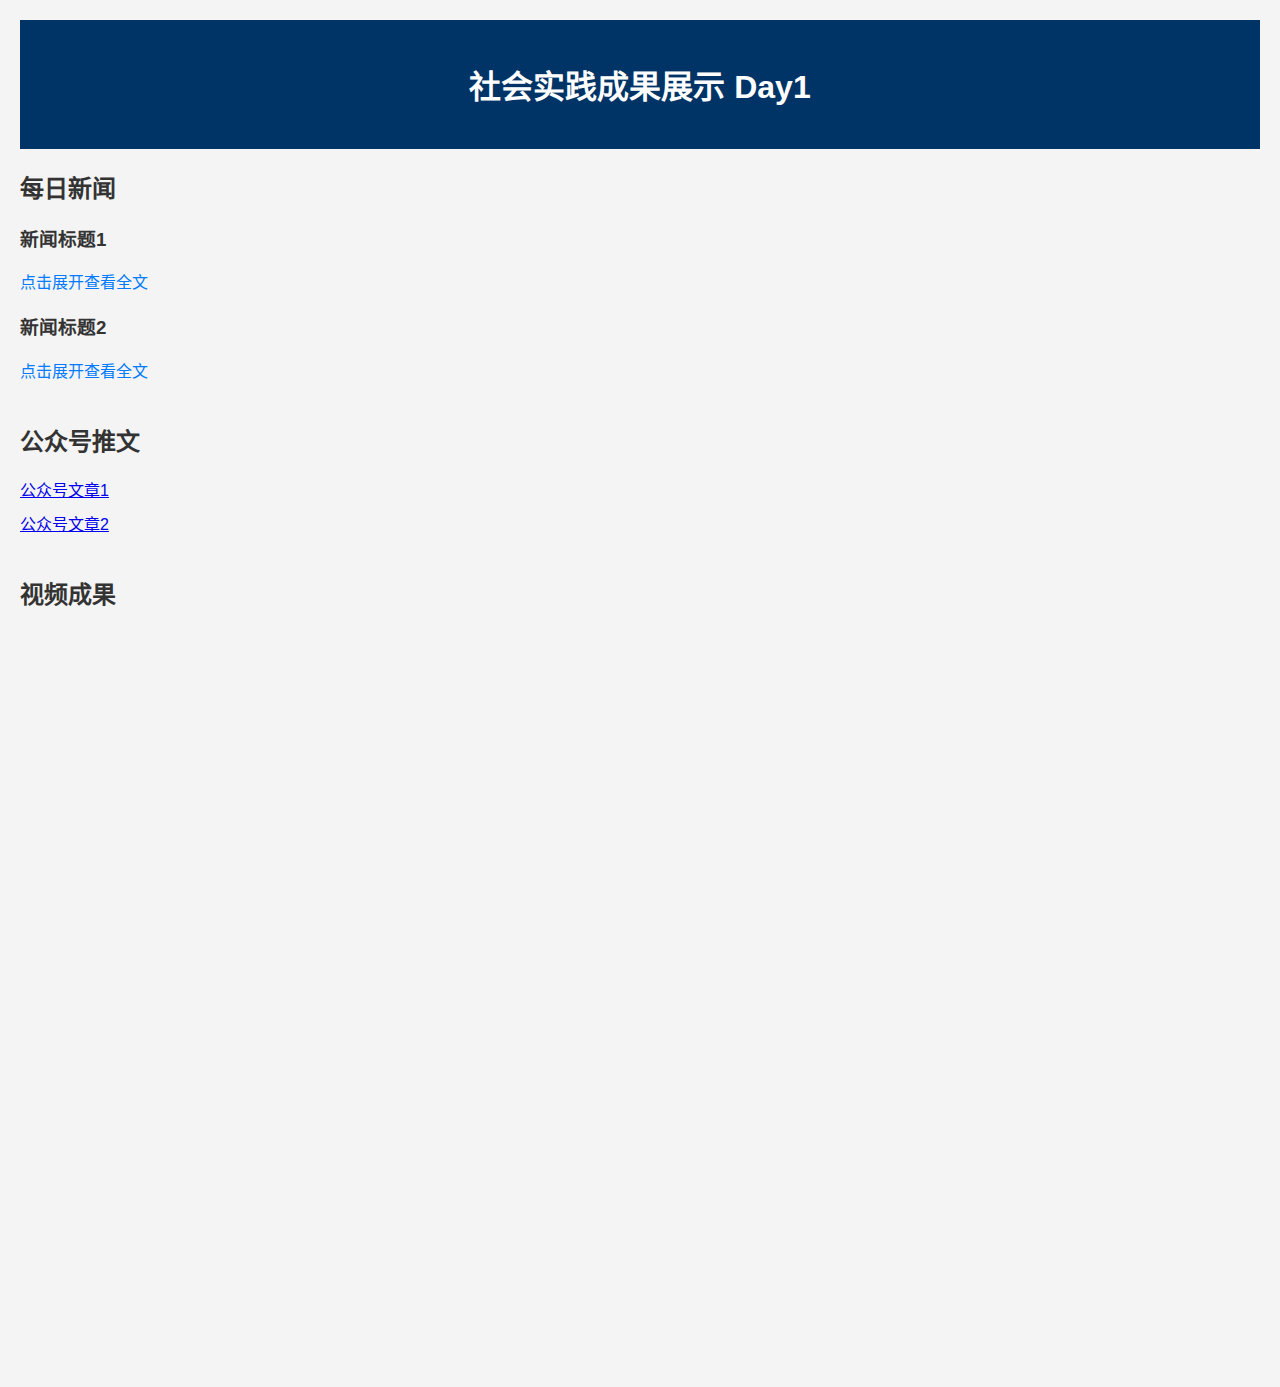
==== day1.html @ 8fabe812 "Add files via upload" ====
<!DOCTYPE html>
<html lang="zh-CN">
<head>
    <meta charset="UTF-8">
    <meta name="viewport" content="width=device-width, initial-scale=1.0">
    <title>社会实践成果展示</title>
    <style>
        body {
            font-family: Arial, sans-serif;
            background-color: #f4f4f4;
            color: #333;
            margin: 0;
            padding: 20px;
        }
        header {
            text-align: center;
            padding: 20px 0;
            background-color: #003366;
            color: white;
        }
        section {
            margin-bottom: 40px;
        }
        .news-intro {
            display: block;
            cursor: pointer;
            color: #007BFF;
            margin-bottom: 10px;
        }
        .news-content {
            display: none;
            padding-left: 20px;
        }
        .wechat-articles ul {
            list-style-type: none;
            padding: 0;
        }
        .wechat-articles ul li {
            margin-bottom: 10px;
        }
        .video-container {
            position: relative;
            width: 100%;
            max-width: 600px;
            margin: auto;
            padding-top: 56.25%; /* 16:9 Aspect Ratio */
        }
        .video-container iframe {
            position: absolute;
            top: 0;
            left: 0;
            width: 100%;
            height: 100%;
            border: none;
        }
    </style>
</head>
<body>
    <header>
        <h1>社会实践成果展示 Day1</h1>
    </header>

    <section id="daily-news">
        <h2>每日新闻</h2>
        <article>
            <h3 class="news-title">新闻标题1</h3>
            <span class="news-intro" onclick="toggleNewsContent(1)">点击展开查看全文</span>
            <div class="news-content" id="news-content-1">
                <p>这里是新闻内容的详细部分...</p>
            </div>
        </article>
        <article>
            <h3 class="news-title">新闻标题2</h3>
            <span class="news-intro" onclick="toggleNewsContent(2)">点击展开查看全文</span>
            <div class="news-content" id="news-content-2">
                <p>这里是新闻内容的详细部分...</p>
            </div>
        </article>
        <!-- 可以继续添加更多文章 -->
    </section>

    <section id="wechat-articles">
        <h2>公众号推文</h2>
        <div class="wechat-articles">
            <ul>
                <li><a href="https://mp.weixin.qq.com/s/xxxxx" target="_blank">公众号文章1</a></li>
                <li><a href="https://mp.weixin.qq.com/s/yyyyy" target="_blank">公众号文章2</a></li>
                <!-- 可以继续添加更多链接 -->
            </ul>
        </div>
    </section>

    <section id="video-results">
        <h2>视频成果</h2>
        <div class="video-container">
            <iframe src="https://www.youtube.com/embed/dQw4w9WgXcQ" allowfullscreen></iframe>
        </div>
        <!-- 可以继续添加更多视频 -->
    </section>

    <script>
        function toggleNewsContent(id) {
            var content = document.getElementById('news-content-' + id);
            if (content.style.display === "none" || content.style.display === "") {
                content.style.display = "block";
            } else {
                content.style.display = "none";
            }
        }
    </script>
</body>
</html>
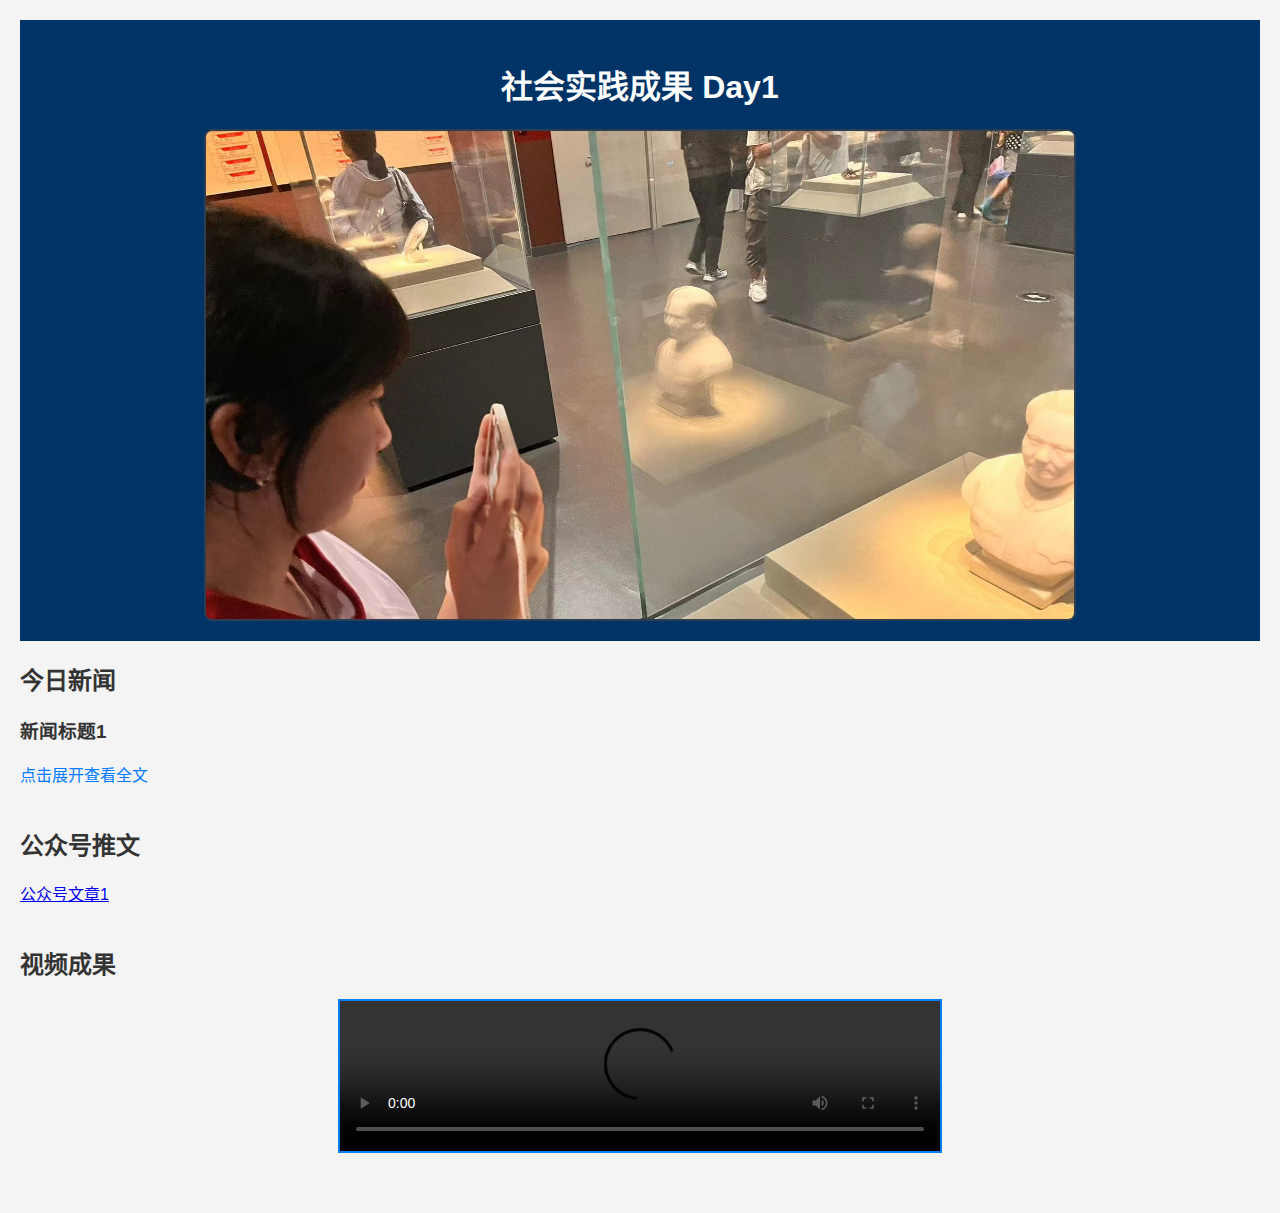
==== commit e0bfd0a1: "Add files via upload" ====
--- a/day1.html
+++ b/day1.html
@@ -4,75 +4,28 @@
     <meta charset="UTF-8">
     <meta name="viewport" content="width=device-width, initial-scale=1.0">
     <title>社会实践成果展示</title>
-    <style>
-        body {
-            font-family: Arial, sans-serif;
-            background-color: #f4f4f4;
-            color: #333;
-            margin: 0;
-            padding: 20px;
-        }
-        header {
-            text-align: center;
-            padding: 20px 0;
-            background-color: #003366;
-            color: white;
-        }
-        section {
-            margin-bottom: 40px;
-        }
-        .news-intro {
-            display: block;
-            cursor: pointer;
-            color: #007BFF;
-            margin-bottom: 10px;
-        }
-        .news-content {
-            display: none;
-            padding-left: 20px;
-        }
-        .wechat-articles ul {
-            list-style-type: none;
-            padding: 0;
-        }
-        .wechat-articles ul li {
-            margin-bottom: 10px;
-        }
-        .video-container {
-            position: relative;
-            width: 100%;
-            max-width: 600px;
-            margin: auto;
-            padding-top: 56.25%; /* 16:9 Aspect Ratio */
-        }
-        .video-container iframe {
-            position: absolute;
-            top: 0;
-            left: 0;
-            width: 100%;
-            height: 100%;
-            border: none;
-        }
-    </style>
+    <link rel="stylesheet" href="style1.css">
 </head>
 <body>
     <header>
-        <h1>社会实践成果展示 Day1</h1>
+        <h1>社会实践成果 Day1</h1>
+        <div class="carousel">
+            <div class="carousel-inner">
+                <!-- 这里放置图片 -->
+                <div class="carousel-item active" id="item1">
+                    <img src="images/pic1.jpg" alt="Image 1">
+                </div>
+                <!-- 继续添加图片... -->
+            </div>
+        </div>
     </header>
 
     <section id="daily-news">
-        <h2>每日新闻</h2>
+        <h2>今日新闻</h2>
         <article>
             <h3 class="news-title">新闻标题1</h3>
             <span class="news-intro" onclick="toggleNewsContent(1)">点击展开查看全文</span>
             <div class="news-content" id="news-content-1">
-                <p>这里是新闻内容的详细部分...</p>
-            </div>
-        </article>
-        <article>
-            <h3 class="news-title">新闻标题2</h3>
-            <span class="news-intro" onclick="toggleNewsContent(2)">点击展开查看全文</span>
-            <div class="news-content" id="news-content-2">
                 <p>这里是新闻内容的详细部分...</p>
             </div>
         </article>
@@ -84,7 +37,6 @@
         <div class="wechat-articles">
             <ul>
                 <li><a href="https://mp.weixin.qq.com/s/xxxxx" target="_blank">公众号文章1</a></li>
-                <li><a href="https://mp.weixin.qq.com/s/yyyyy" target="_blank">公众号文章2</a></li>
                 <!-- 可以继续添加更多链接 -->
             </ul>
         </div>
@@ -93,20 +45,14 @@
     <section id="video-results">
         <h2>视频成果</h2>
         <div class="video-container">
-            <iframe src="https://www.youtube.com/embed/dQw4w9WgXcQ" allowfullscreen></iframe>
+            <video controls>
+                <source src="videos/video1.mp4" type="video/mp4">
+                您的浏览器不支持HTML5视频。
+            </video>
         </div>
         <!-- 可以继续添加更多视频 -->
     </section>
 
-    <script>
-        function toggleNewsContent(id) {
-            var content = document.getElementById('news-content-' + id);
-            if (content.style.display === "none" || content.style.display === "") {
-                content.style.display = "block";
-            } else {
-                content.style.display = "none";
-            }
-        }
-    </script>
 </body>
+<script src="script.js"></script>
 </html>
--- a/style1.css
+++ b/style1.css
@@ -0,0 +1,95 @@
+
+        body {
+            font-family: Arial, sans-serif;
+            background-color: #f4f4f4;
+            color: #333;
+            margin: 0;
+            padding: 20px;
+        }
+        header {
+            text-align: center;
+            padding: 20px 0;
+            background-color: #003366;
+            color: white;
+        }
+        section {
+            margin-bottom: 40px;
+        }
+        .news-intro {
+            display: block;
+            cursor: pointer;
+            color: #007BFF;
+            margin-bottom: 10px;
+        }
+        .news-content {
+            display: none;
+            padding-left: 20px;
+        }
+        .wechat-articles ul {
+            list-style-type: none;
+            padding: 0;
+        }
+        .wechat-articles ul li {
+            margin-bottom: 10px;
+        }
+        video {
+    width: 80%; /* 设置视频初始宽度为页面宽度的80% */
+    max-width: 600px; /* 最大宽度设置为600px */
+    height: auto; /* 自动调整高度，保持宽高比 */
+    display: block;
+    margin: 10px auto; /* 居中显示 */
+    border: 2px solid #097ef3;
+}
+
+/* 视频全屏时的样式 */
+video:fullscreen {
+    width: 80%;
+    height: 70%;
+}
+.carousel {
+    position: relative;
+    max-width: 70%; /* 宽度为页面宽度的80% */
+    margin: 0 auto; /* 居中显示 */
+    overflow: hidden; /* 隐藏溢出的部分 */
+    border: 2px solid #2c3e50;
+    border-radius: 8px;
+}
+
+.carousel-inner {
+    display: flex;
+    transition: transform 0.5s ease-in-out;
+    width: 100%;
+    height: 0;
+    padding-bottom: 56.25%; /* 16:9 比例控制 */
+    position: relative;
+}
+
+.carousel-item {
+    min-width: 100%;
+    box-sizing: border-box;
+}
+
+.carousel img {
+    width: 100%;
+    display: block;
+}
+
+.carousel-control-prev,
+.carousel-control-next {
+    position: absolute;
+    top: 60%;
+    transform: translateY(-50%);
+    background-color: rgba(0, 0, 0, 0.5);
+    color: white;
+    padding: 10px;
+    cursor: pointer;
+    border-radius: 50%;
+}
+
+.carousel-control-prev {
+    left: 20px;
+}
+
+.carousel-control-next {
+    right: 20px;
+}   
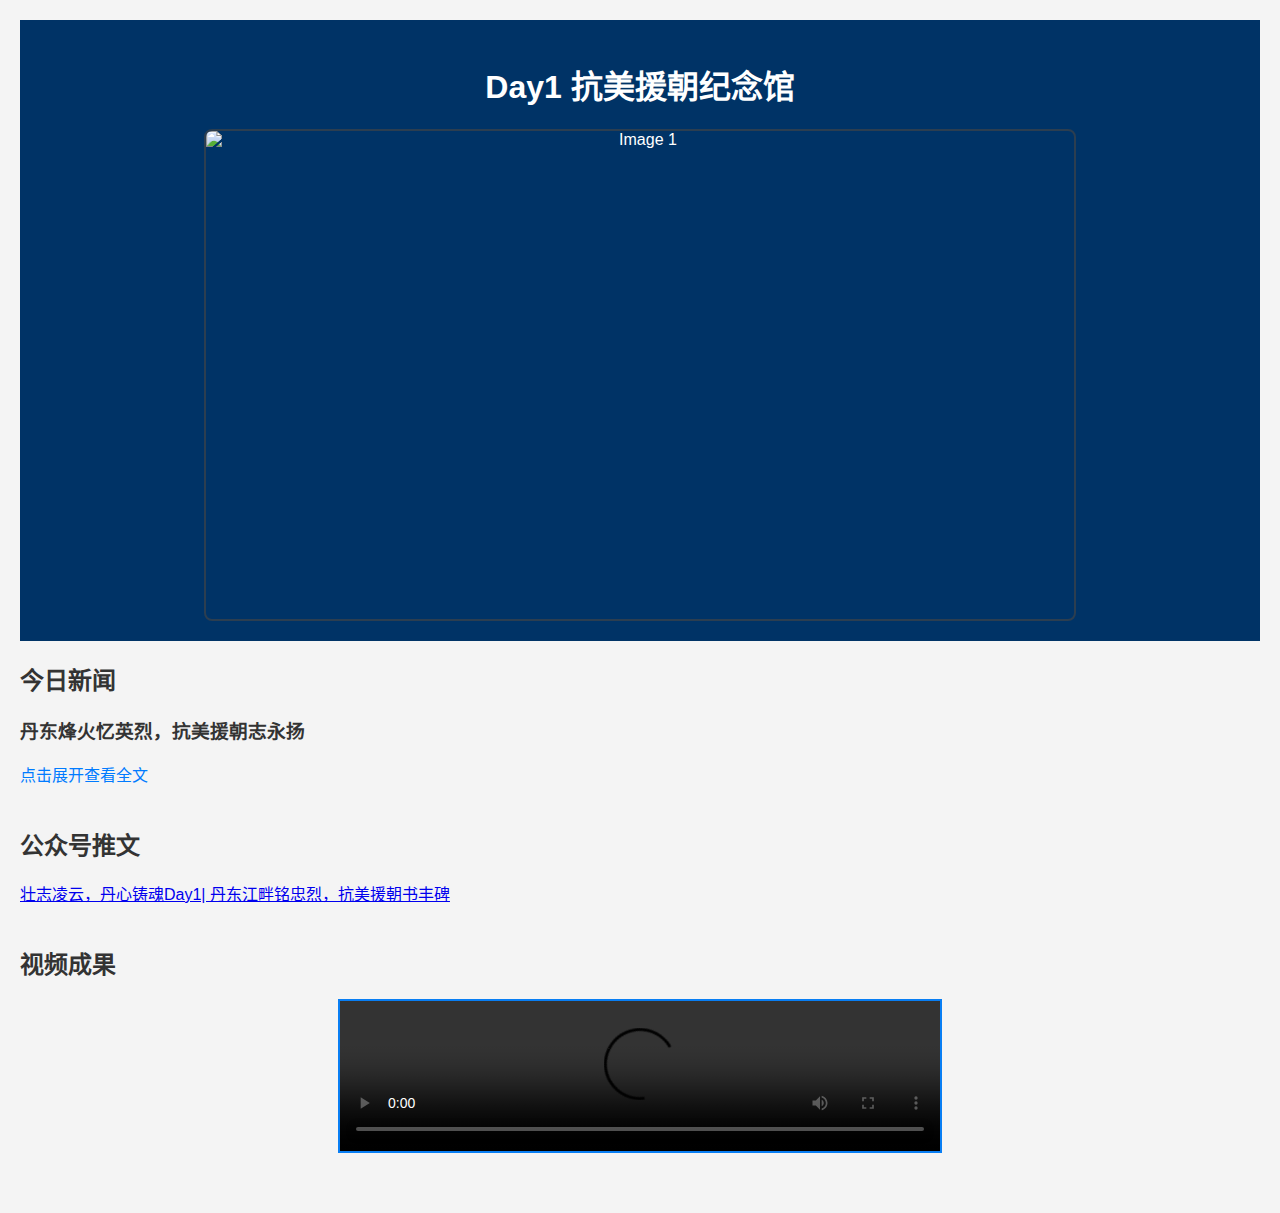
==== commit 5e77544a: "Add files via upload" ====
--- a/day1.html
+++ b/day1.html
@@ -8,12 +8,12 @@
 </head>
 <body>
     <header>
-        <h1>社会实践成果 Day1</h1>
+        <h1>Day1 抗美援朝纪念馆</h1>
         <div class="carousel">
             <div class="carousel-inner">
                 <!-- 这里放置图片 -->
                 <div class="carousel-item active" id="item1">
-                    <img src="images/pic1.jpg" alt="Image 1">
+                    <img src="images/pic1.1.jpg" alt="Image 1">
                 </div>
                 <!-- 继续添加图片... -->
             </div>
@@ -23,10 +23,18 @@
     <section id="daily-news">
         <h2>今日新闻</h2>
         <article>
-            <h3 class="news-title">新闻标题1</h3>
+            <h3 class="news-title">丹东烽火忆英烈，抗美援朝志永扬</h3>
             <span class="news-intro" onclick="toggleNewsContent(1)">点击展开查看全文</span>
             <div class="news-content" id="news-content-1">
-                <p>这里是新闻内容的详细部分...</p>
+                <p>“雄赳赳，气昂昂，跨过鸭绿江……”一首《中国人民志愿军战歌》把我们带回战火纷飞的朝鲜战场，追忆那段波澜壮阔的难忘岁月。2024年7月20日，"电气工程学院^壮志凌云，丹心铸魂"实践团前往赴辽宁省丹东市抗美援朝纪念馆开展红色研学实践活动，探寻红色记忆，赓续红色基因，鉴定理想信念，汲取奋进力量。
+                    <h4>历史帷幕的华丽开启
+                    </h4>                        步入陈列馆序厅，映入眼帘的是一座名为“临危受命”的毛泽东主席与彭德怀司令员的大型铜柱雕像，正上方“抗美援朝、保家卫国”8个金色大字，激励着实践团成员的心灵。
+                    <h4>烽火岁月中的壮丽史诗</h4>
+                    踏入战争厅，四周沉郁庄严，战役地图如历史画卷铺展，烽火连天、硝烟弥漫的战场跃然眼前。聆听讲解员饱含深情地讲解抗美援朝战争无数可歌可泣的英雄事迹，一件件珍贵的历史实物、一张张生动的历史图像、一份份真实的历史档案、一帧帧还原的历史场景，都无声地诉说着当年战斗的惨烈和志愿军战士的英勇。杨根思、黄继光、邱少云一个个闪光的名字，松骨峰、长津湖、上甘岭一场场伟大的英雄壮举，使大家深切感悟到中国人民志愿军英勇顽强，“三个不相信”精神激励着实践团成员们要树立坚定信念，勇于面对挑战，敢于担当、迎难而上。
+                    <h4>不朽的丰碑，永恒的荣光</h4>
+                    英烈林内，无数英勇的志愿军烈士长眠其中。每一个墓碑背后都有一个动人的故事。“英雄者，国之干”，习近平总书记曾多次强调，要铭记一切为中华民族和中国人民做出贡献的英雄们。英雄是一个民族最闪亮的坐标，崇尚英雄，是对光辉历史的铭记，也是我们砥砺前进中强有力的鼓舞和鞭策。
+                    抗美援朝战争锻造形成的伟大抗美援朝精神，是弥足珍贵的精神财富，必将激励中国人民和中华民族克服一切艰难险阻、战胜一切强大敌人。在抗美援朝纪念馆的沉思中，实践团成员应铭记抗美援朝精神，通过此次研学，实践团成员们在思想上受教育、心灵上受触动、精神上受洗礼，不仅再次回顾重温了抗美援朝战争这段光辉历史，全面深入理解了抗美援朝精神的历史意义和时代价值，更深刻认识了抗美援朝战争的历史启示，纷纷表示将铭记抗美援朝战争伟大胜利，从中汲取攻坚克难的坚定决心和奋勇前行的强大力量，为中国式现代化贡献青春力量。
+                </p>
             </div>
         </article>
         <!-- 可以继续添加更多文章 -->
@@ -36,7 +44,7 @@
         <h2>公众号推文</h2>
         <div class="wechat-articles">
             <ul>
-                <li><a href="https://mp.weixin.qq.com/s/xxxxx" target="_blank">公众号文章1</a></li>
+                <li><a href="https://mp.weixin.qq.com/s/xxxxx" target="_blank">壮志凌云，丹心铸魂Day1| 丹东江畔铭忠烈，抗美援朝书丰碑</a></li>
                 <!-- 可以继续添加更多链接 -->
             </ul>
         </div>
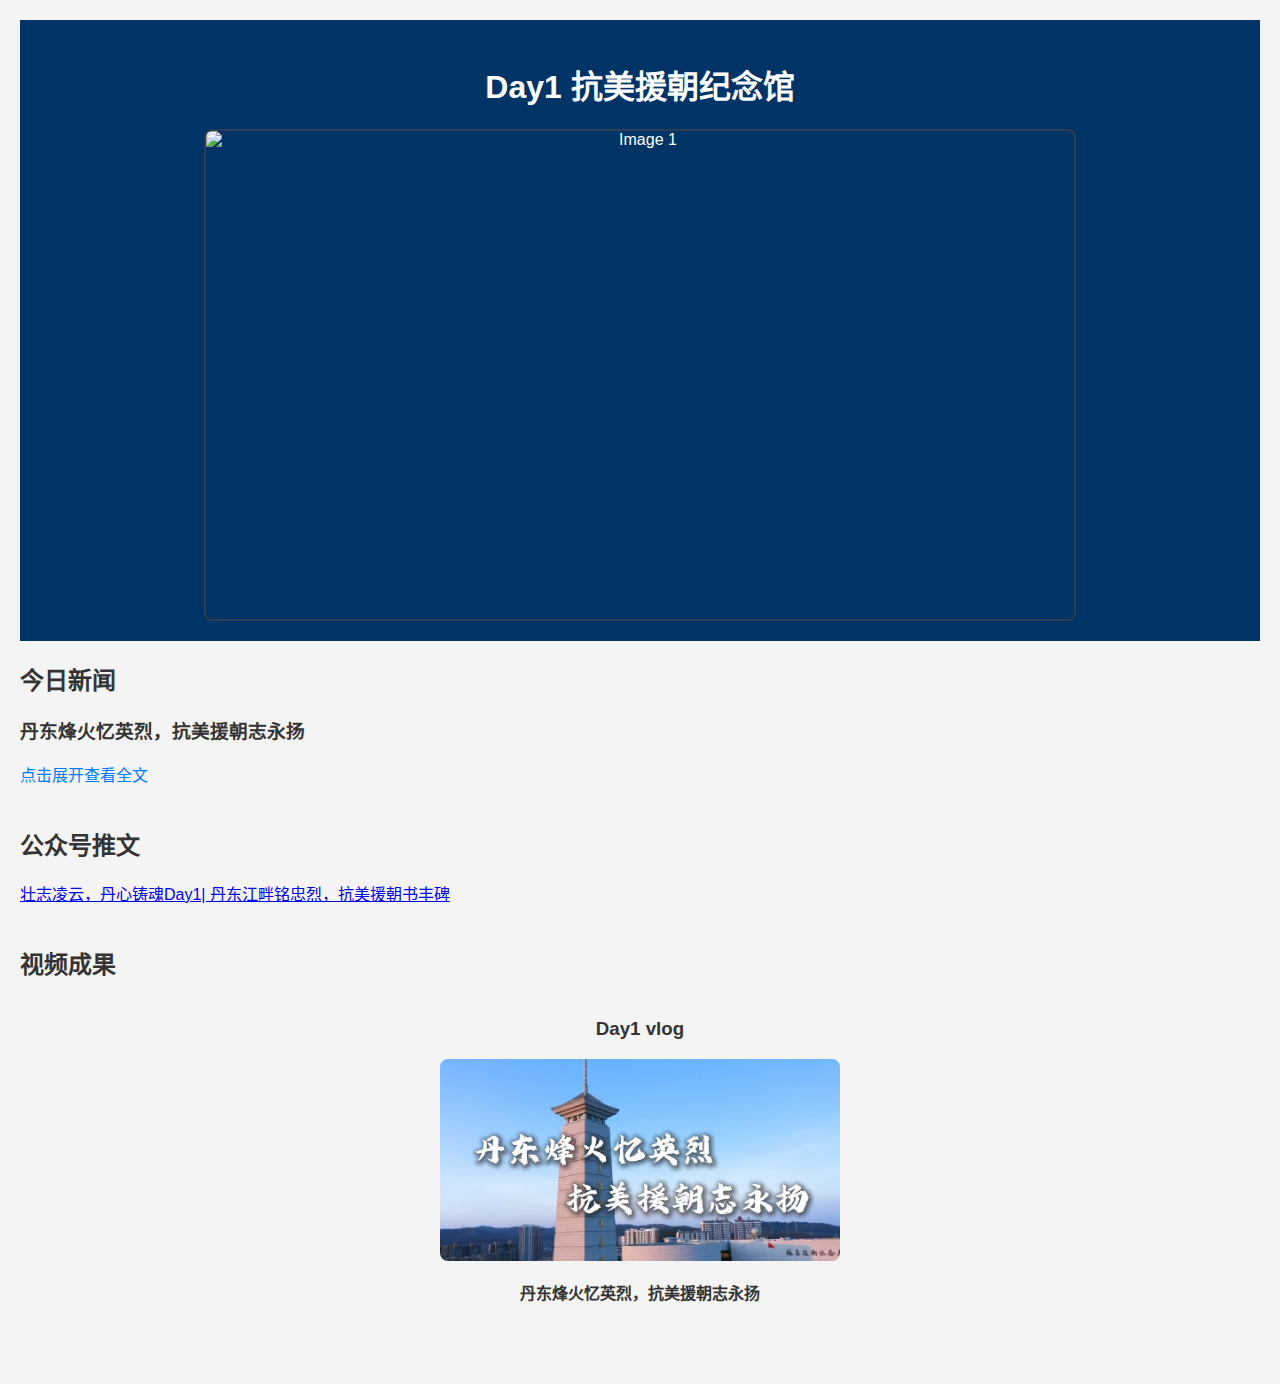
==== commit e3674ed5: "Add files via upload" ====
--- a/day1.html
+++ b/day1.html
@@ -44,23 +44,33 @@
         <h2>公众号推文</h2>
         <div class="wechat-articles">
             <ul>
-                <li><a href="https://mp.weixin.qq.com/s/xxxxx" target="_blank">壮志凌云，丹心铸魂Day1| 丹东江畔铭忠烈，抗美援朝书丰碑</a></li>
+                <li><a href="https://mp.weixin.qq.com/s/HoIkNqNoQ5WlM9cc4NVuBA" target="_blank">壮志凌云，丹心铸魂Day1| 丹东江畔铭忠烈，抗美援朝书丰碑</a></li>
                 <!-- 可以继续添加更多链接 -->
             </ul>
         </div>
     </section>
 
     <section id="video-results">
-        <h2>视频成果</h2>
-        <div class="video-container">
-            <video controls>
-                <source src="videos/video1.mp4" type="video/mp4">
-                您的浏览器不支持HTML5视频。
-            </video>
-        </div>
-        <!-- 可以继续添加更多视频 -->
-    </section>
+            <h2>视频成果</h2>
+            <div class="video-list">
+                <ul>
+                    <h3>Day1 vlog</h3>
+                    <li>
+                        <a href="https://vimeo.com/1004338170" target="_blank">
+                            <img src="images/video-luesuo1.jpg" alt="视频缩略图1">
+                            <span>丹东烽火忆英烈，抗美援朝志永扬</span>
+                        </a>
+                    </li>
 
 </body>
-<script src="script.js"></script>
+<script>
+    function toggleNewsContent(id) {
+        var content = document.getElementById('news-content-' + id);
+        if (content.style.display === "none" || content.style.display === "") {
+            content.style.display = "block";
+        } else {
+            content.style.display = "none";
+        }
+    }
+</script>
 </html>
--- a/style1.css
+++ b/style1.css
@@ -93,3 +93,49 @@
 .carousel-control-next {
     right: 20px;
 }   
+.video-list ul {
+    list-style-type: none;
+    padding: 0;
+    margin: 0;
+    display: flex;
+    flex-direction: column;
+    align-items: center;
+}
+
+.video-list ul li {
+    margin-bottom: 20px;
+    width: 100%;
+    max-width: 400px; /* 设置最大宽度，保持适中大小 */
+    display: flex;
+    justify-content: center;
+    align-items: center;
+    flex-direction: column;
+}
+
+.video-list ul li a {
+    text-decoration: none;
+    color: #333;
+    display: block;
+    text-align: center;
+    width: 100%;
+}
+
+.video-list ul li a img {
+    width: 100%;
+    max-width: 100%; /* 缩略图将填充父容器宽度 */
+    height: auto; /* 使高度根据宽度自适应 */
+    object-fit: cover;
+    border-radius: 8px; /* 可选：添加圆角效果 */
+    margin-bottom: 10px;
+}
+
+.video-list ul li a span {
+    font-size: 16px;
+    font-weight: bold;
+    display: block;
+    margin-top: 5px;
+}
+
+.video-list ul li a:hover span {
+    color: #007BFF; /* 鼠标悬停时的效果 */
+}